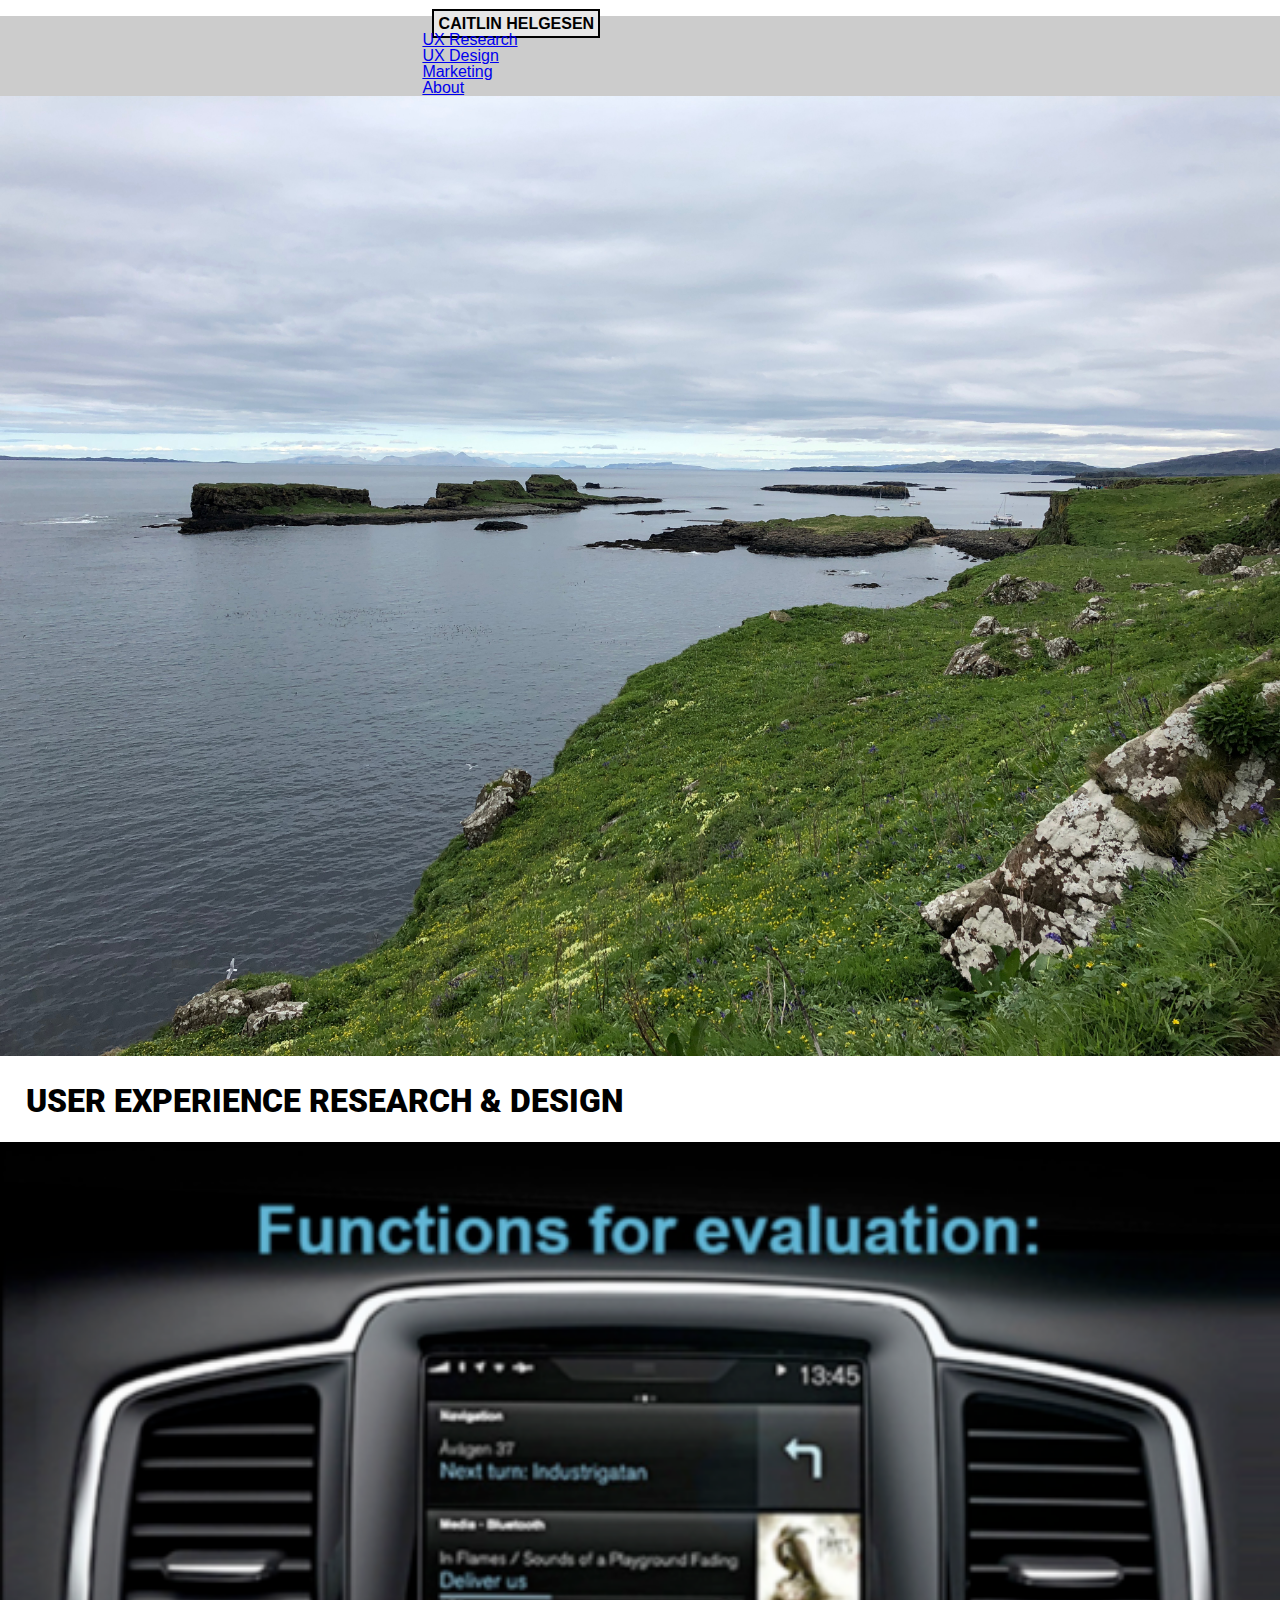
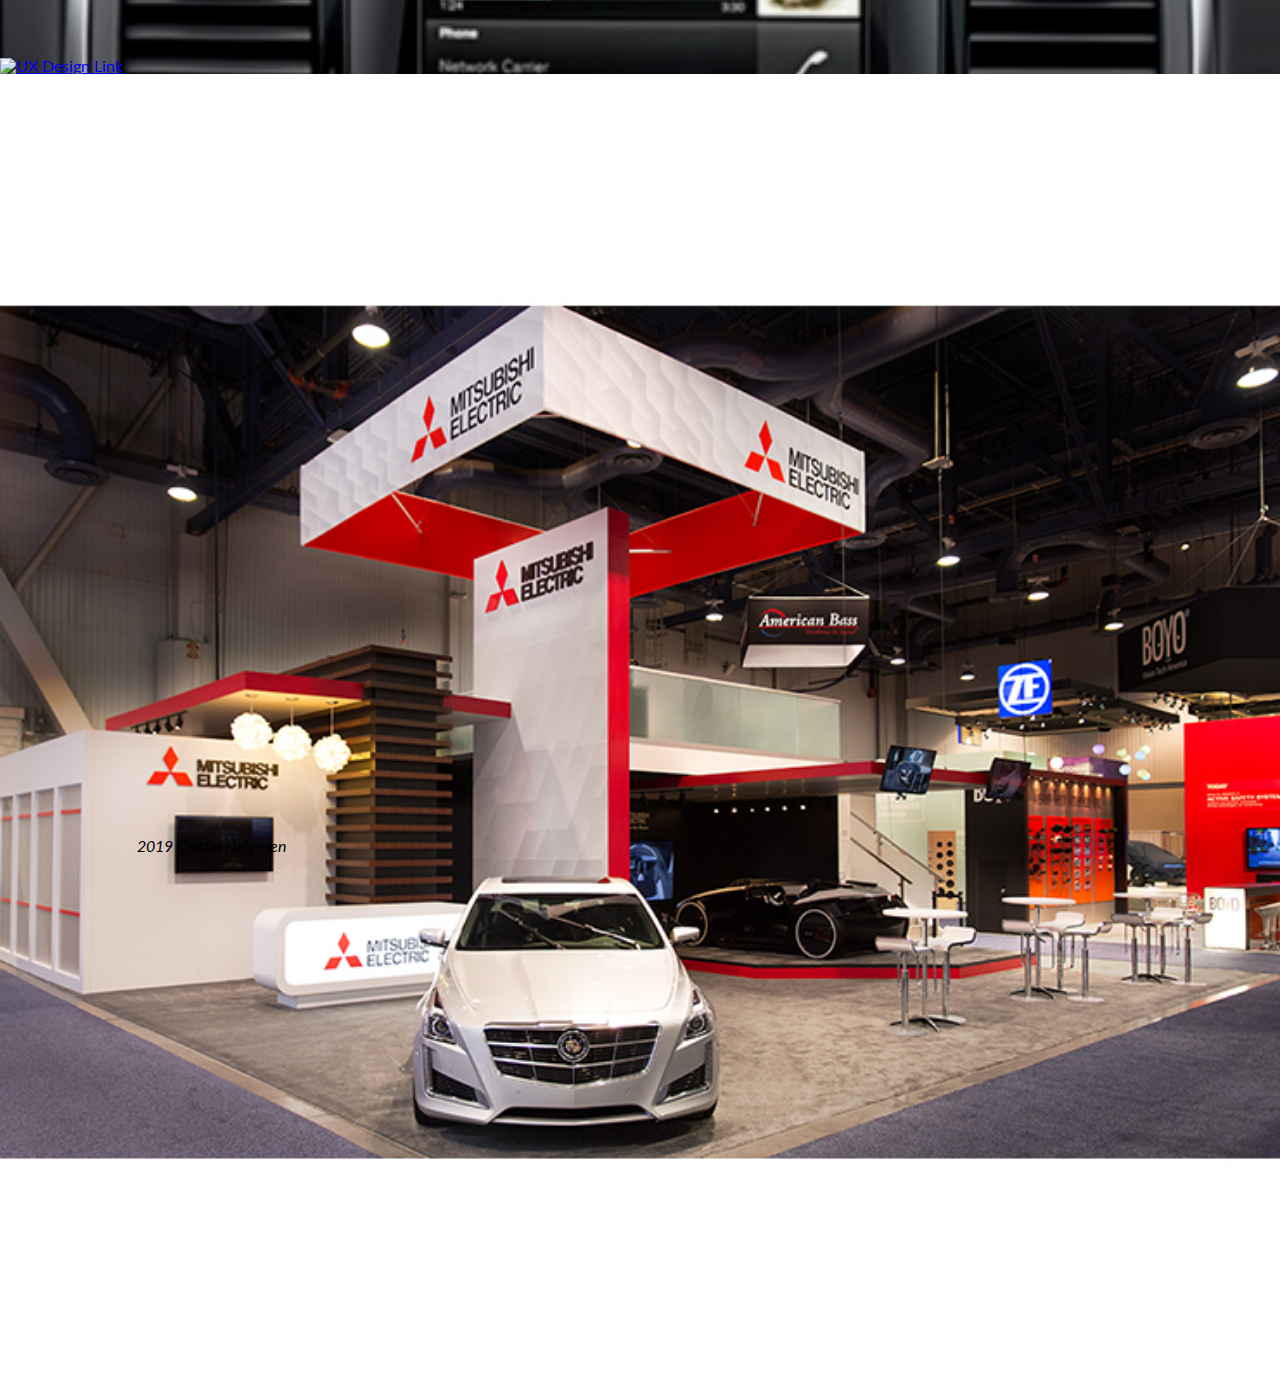
==== index.html @ 994776f3 "Add files via upload" ====
<!DOCTYPE html>
<html lang="en">
<head>
  <meta charset="UTF-8">
  <link rel="shortcut icon" href="images/Icon.png">
  <link rel="stylesheet" type="text/css" href="css/html5reset.css">
  <link rel="stylesheet" type="text/css" href="css/style.css">
  <link href="https://fonts.googleapis.com/css?family=Lato|Roboto:400,900" rel="stylesheet">
  <link rel="stylesheet" href="https://use.fontawesome.com/releases/v5.7.2/css/all.css" integrity="sha384-fnmOCqbTlWIlj8LyTjo7mOUStjsKC4pOpQbqyi7RrhN7udi9RwhKkMHpvLbHG9Sr" crossorigin="anonymous">
  <meta name="viewport" content="width=device-width, initial-scale=1.0">


  <title>Homepage</title>
</head>
<body>
  <a href = "#skip-to-main" class="skip">skip to main content</a>
  <header>
    <nav>
      <ul>
        <li><a href = "index.html" class="current">Caitlin Helgesen</a></li>
        <li><a href = "uxresearch.html" >UX Research</a></li>
        <li><a href = "uxdesign.html">UX Design</a></li>
        <li><a href = "marketing.html">Marketing</a></li>
        <li><a href = "about.html">About</a></li>
      </ul>
    </nav>
    <img src="images/homepage.jpg" alt="scenic photo for background"/>

    <h1>User Experience Research & Design</h1>

  </header>

  <main id = "skip-to-main">
        <a href = "uxresearch.html"><img src="images/XC90_withtype.png" alt="User Research Link"></a>
        <a href = "uxdesign.html"><img src="images/beddi1.png" alt="UX Design Link"></a>
        <a href = "marketing.html"><img src="images/CES10.jpg" alt="Marketing Link"></a>
  </main>

</body>

<footer>
  <i class="far fa-copyright fa-xl"> 2019 Caitlin Helgesen</i>
  <a href = "https://www.linkedin.com/in/caitlindhelgesen/"><i class="fab fa-linkedin" aria-label= "link to linkedin"></i></a>
  <a href = "mailto:chelgese@umich.edu"><i class="far fa-envelope" aria-label= "link to email"></i></a>
</footer>
</html>
---- css/style.css ----
header{font-family: arial;}

body{
  font-family: 'Lato', sans-serif;
}

img{
  width: 100%;
  height: 100%}

nav{
  display: grid;
    grid-template-columns: 33% 33% 33%;
    background-color: #cccccc;
  text-decoration: none;
}

nav ul{
  grid-column-start: 2;
  grid-column-end: 3;
    /*padding: 10px;*/
    color:#000066;
    text-decoration-line: none;
}

nav ul li{
  text-decoration-line: none;

}

h1{font-family:'Roboto', sans-serif;
  font-weight: 900;
  font-size: 2em;
  text-transform: uppercase;
  margin: 2%
}

a.skip{
	margin:10px;
	text-decoration: none;
	position: relative;
    top: -80px;
    transition: top ease-in .5s;
}

a.skip:focus{
	background: white;
	top: 0px;
	border: 1px solid black;
}

ul{
	text-decoration: none;
  list-style-type: none;
  margin: 0;
  padding: 0;
  text-decoration: none;
}

.current{
  text-transform: uppercase;
  text-decoration: none;
  font-weight: bold;
  background-color: #e7e7e7;
  color: black;
  border: 2px solid #000000;
  width: auto;
  height: auto;
  margin: 10px;
  text-decoration: none;
  padding: 1%;
  }

nav ul li .home{
  font-family: 'Lato';
  font-weight: bold;
}

footer{
display: grid;
background-color: #ffffff;
grid-template-columns: 33% 33% 33%;
height: auto;
justify-items: center;
align-items: center;

}
main{
  display: flex;
  flex-direction: column;
  justify-content: flex-start;
  flex-wrap: wrap;
}
.far-fa-copyright footer{
  grid-column: 1/2;
  width:auto;
}
.fa-linkedin footer{
  grid-column: 2/2;
}
.fa-envelope footer{
  grid-column: 2/2;
}


.headimg img{
  max-width: 100%;
  max-height: 100%;
  width: auto;
  height:auto;

}

.background-img{
  background-image: url("../images/background_img.jpg");
}
/* --------- ABOUT PAGE ---------*/



.about{display: flex;
  flex-direction: column;
  justify-content: center;
  margin-bottom: 5%
}

.about img{
  max-width: 75%;
  max-height: 75%;
  width: auto;
  height:auto;
  align-self: center;
  margin: 5%;

}
.about a{
    align-self: center;
    background-color: #e7e7e7;
    color: black;
    border: 2px solid #000000;
    width: auto;
    height: auto;
    margin: 10px;
    text-decoration: none;
    padding: 1%;

}

p{
  align-self: flex-start;
  margin: 2%;

}

/*  --------- UX DESIGN PAGE ---------*/
.skills{
  display: flex;
  flex-direction: column;
  align-content: center;
}
/* .skills*/ h2{
  align-self: center;
  margin: 2%;
  text-transform: uppercase;
  font-family: 'Roboto';


}

.skills ul{
  display: flex;
  flex-direction: column;
  flex-wrap: nowrap;
  justify-content: space-between;
  margin: 2% 5% 40% 2%;
/* width: 50%; */
  height: fit-content
}

.skills ul li{
  align-self: center;
  margin: auto;
  padding: 2%;
  font-family: 'Lato', sans-serif;
}
.gallery{
  display: flex;
  flex-direction: column;
}
.gallery img{
  width:95%;
  height: 95%;
  max-width: 100%;
  max-height: 100 %;
  width: auto;
  height:auto;
  align-self: center;
  margin: 5%;
}

/*  --------- UX RESEARCH PAGE ---------*/
.research{
  display: flex;
  flex-direction: column;
  flex-wrap: wrap;
}
.reaseach h1{
  align-self: flex-start;
  object-fit: contain;
  order: 0
}
.research img{
  object-fit: contain;
}

}
/*  --------- HOMEPAGE ---------*/

/*  --------- MARKETING PAGE ---------*/


@media screen and (min-width:500px) {
	.about_img img{
		width: 100%;
		height: 75vh; */
}

}
@media screen and (min-width:750px) {
	.about_img img{
		width: 45%;
		height: 75vh; */
}

}
@media screen and (min-width:1200px) {
  .about{display: flex;
    flex-direction: row;
    justify-content: center;
}
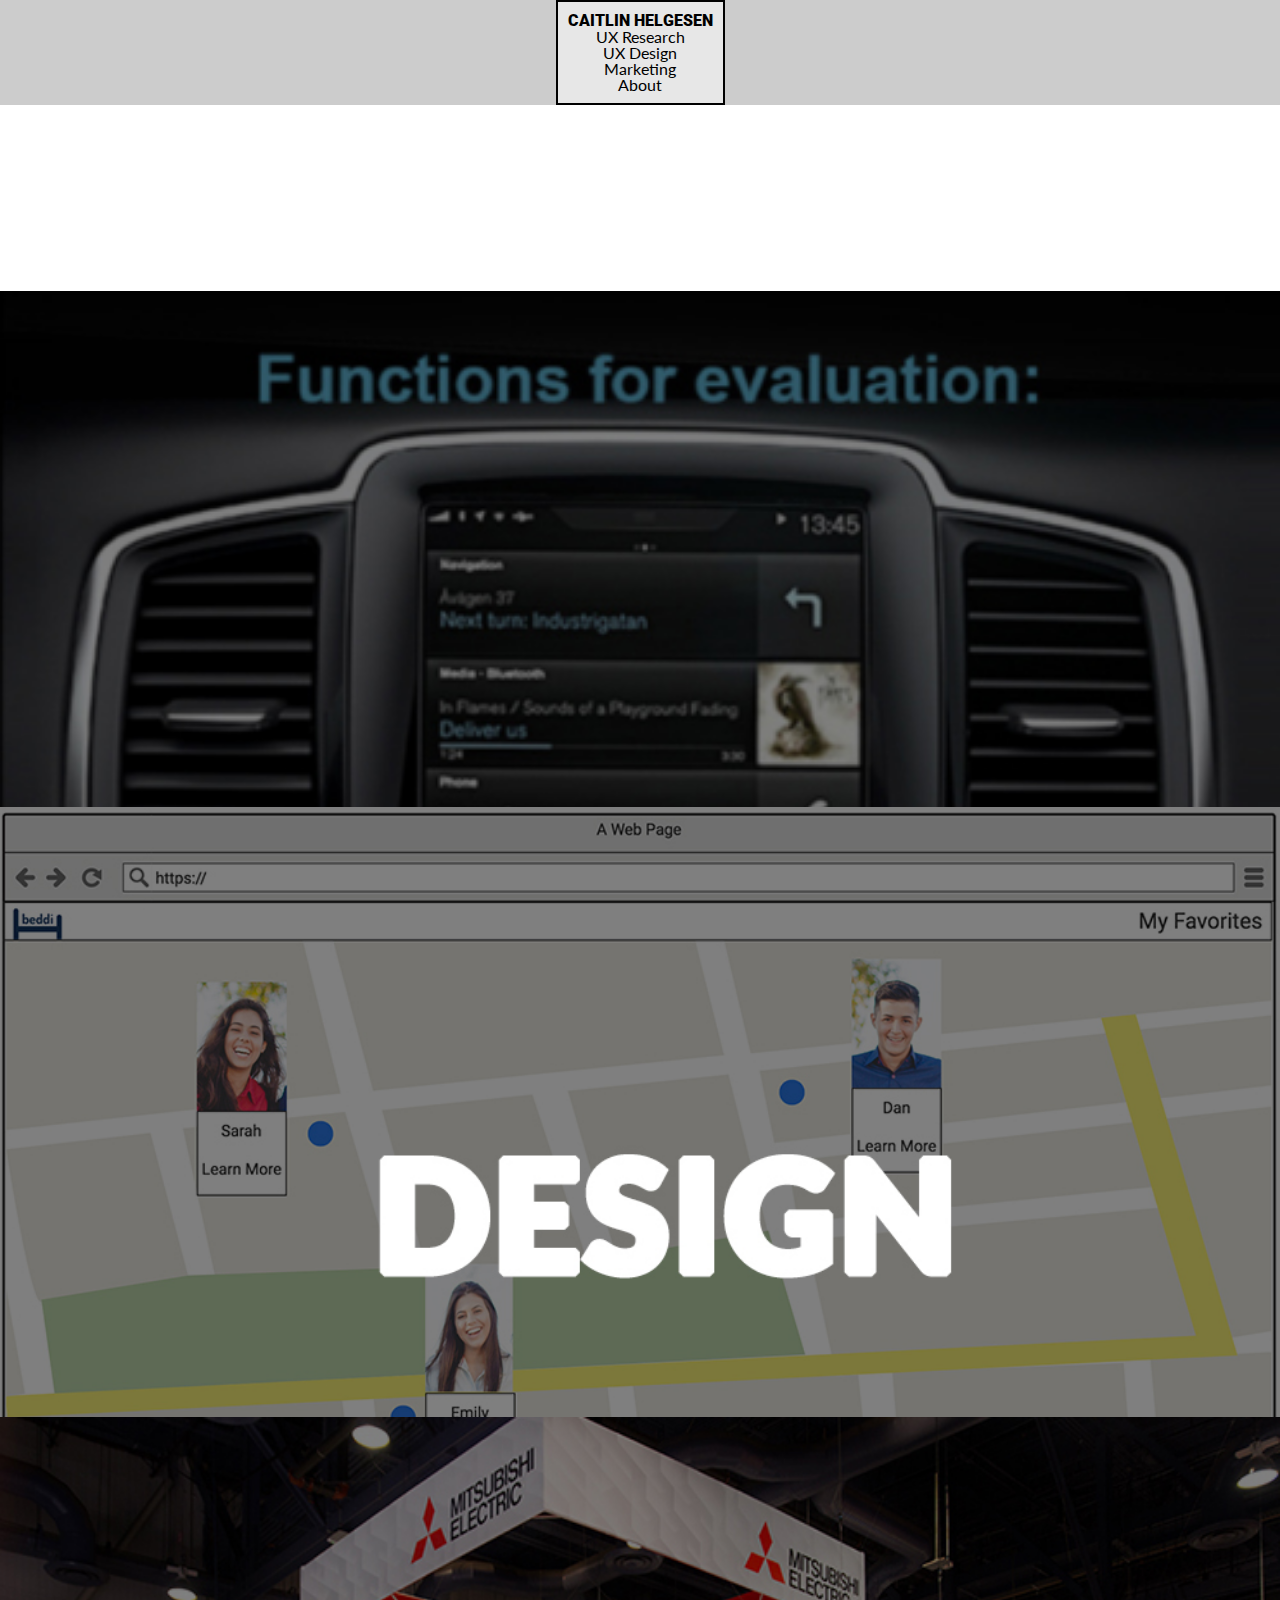
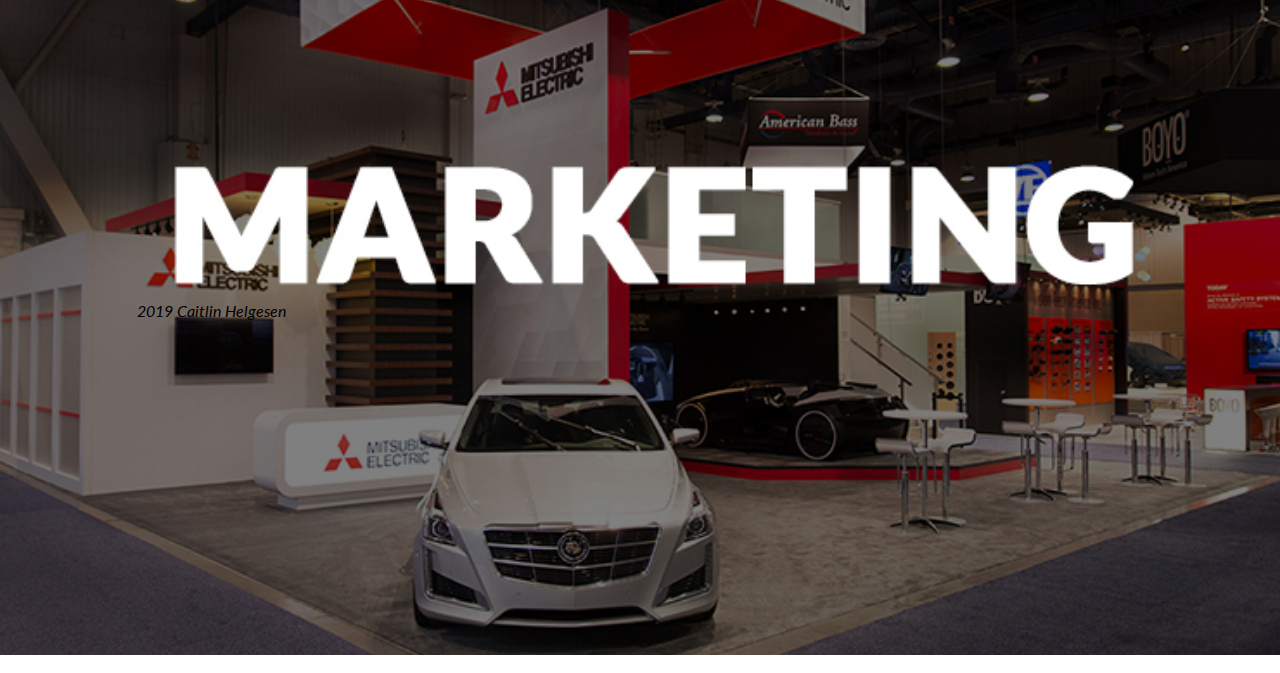
==== commit e177631b: "Add files via upload" ====
--- a/index.html
+++ b/index.html
@@ -24,23 +24,23 @@
         <li><a href = "about.html">About</a></li>
       </ul>
     </nav>
-    <img src="images/homepage.jpg" alt="scenic photo for background"/>
+    <!-- <img src="images/homepage.jpg" alt="scenic photo for background"/> -->
 
-    <h1>User Experience Research & Design</h1>
+    <h1 class="homepage">User Experience Research & Design</h1>
 
   </header>
 
   <main id = "skip-to-main">
-        <a href = "uxresearch.html"><img src="images/XC90_withtype.png" alt="User Research Link"></a>
-        <a href = "uxdesign.html"><img src="images/beddi1.png" alt="UX Design Link"></a>
-        <a href = "marketing.html"><img src="images/CES10.jpg" alt="Marketing Link"></a>
+      <a href = "uxresearch.html"><img src="images/XC90_withtype_op.jpg" alt="User Research Link"></a>
+      <a href = "uxdesign.html"><img src="images/design_op.jpg" alt="UX Design Link"></a>
+      <a href = "marketing.html"><img src="images/CES10_op.jpg" alt="Marketing Link"></a>
   </main>
 
 </body>
 
 <footer>
   <i class="far fa-copyright fa-xl"> 2019 Caitlin Helgesen</i>
-  <a href = "https://www.linkedin.com/in/caitlindhelgesen/"><i class="fab fa-linkedin" aria-label= "link to linkedin"></i></a>
-  <a href = "mailto:chelgese@umich.edu"><i class="far fa-envelope" aria-label= "link to email"></i></a>
+  <a href = "https://www.linkedin.com/in/caitlindhelgesen/" aria-label= "link to linkedin"><i class="fab fa-linkedin"></i></a>
+  <a href = "mailto:chelgese@umich.edu" aria-label= "link to email"><i class="far fa-envelope"></i></a>
 </footer>
 </html>
--- a/css/style.css
+++ b/css/style.css
@@ -1,7 +1,8 @@
-header{font-family: arial;}
+/* header{font-family: arial;} */
 
 body{
   font-family: 'Lato', sans-serif;
+  margin-top: -1em;
 }
 
 img{
@@ -9,30 +10,43 @@
   height: 100%}
 
 nav{
-  display: grid;
-    grid-template-columns: 33% 33% 33%;
-    background-color: #cccccc;
-  text-decoration: none;
+  display: flex;
+  flex-direction: column;
+  background-color: #cccccc;
+  font-family: 'Lato', sans-serif;
+  align-items: center;
 }
 
 nav ul{
-  grid-column-start: 2;
-  grid-column-end: 3;
-    /*padding: 10px;*/
-    color:#000066;
-    text-decoration-line: none;
-}
-
-nav ul li{
-  text-decoration-line: none;
-
+  padding: 10px;
+  color: #000066;
+  text-align: center;
+  background-color: #e7e7e7;
+  color: black;
+  border: 2px solid #000000;
+}
+
+/* nav ul li{
+  align-items: center;
+} */
+
+nav ul li a{
+  text-decoration: none;
+  color: #000000;
 }
 
 h1{font-family:'Roboto', sans-serif;
   font-weight: 900;
   font-size: 2em;
+  color: #ffffff;
   text-transform: uppercase;
-  margin: 2%
+  /* margin: 2%; */
+  padding: .1em;
+}
+
+background-img{
+  max-width: 100%;
+  max-height: 100%;
 }
 
 a.skip{
@@ -60,20 +74,22 @@
 .current{
   text-transform: uppercase;
   text-decoration: none;
-  font-weight: bold;
-  background-color: #e7e7e7;
+  font-family: 'roboto';
+  font-weight: 900;
+  /* background-color: #e7e7e7;
   color: black;
   border: 2px solid #000000;
   width: auto;
   height: auto;
   margin: 10px;
   text-decoration: none;
-  padding: 1%;
+  padding: 1%; */
   }
 
 nav ul li .home{
   font-family: 'Lato';
   font-weight: bold;
+  text-decoration-line: none;
 }
 
 footer{
@@ -91,29 +107,9 @@
   justify-content: flex-start;
   flex-wrap: wrap;
 }
-.far-fa-copyright footer{
-  grid-column: 1/2;
-  width:auto;
-}
-.fa-linkedin footer{
-  grid-column: 2/2;
-}
-.fa-envelope footer{
-  grid-column: 2/2;
-}
-
-
-.headimg img{
-  max-width: 100%;
-  max-height: 100%;
-  width: auto;
-  height:auto;
-
-}
-
-.background-img{
-  background-image: url("../images/background_img.jpg");
-}
+
+
+
 /* --------- ABOUT PAGE ---------*/
 
 
@@ -124,6 +120,9 @@
   margin-bottom: 5%
 }
 
+.about_head{
+  color: #000000;
+}
 .about img{
   max-width: 75%;
   max-height: 75%;
@@ -148,7 +147,7 @@
 
 p{
   align-self: flex-start;
-  margin: 2%;
+  margin: .5em;
 
 }
 
@@ -158,23 +157,44 @@
   flex-direction: column;
   align-content: center;
 }
-/* .skills*/ h2{
+
+.design_background{
+  display: flex;
+flex-direction: row;
+justify-content: center;
+align-items: center;
+background-image: url('../images/uxheader_op.jpg');
+background-size: cover;
+min-height: 20vh;
+background-repeat: no-repeat;
+}
+ h2{
   align-self: center;
   margin: 2%;
   text-transform: uppercase;
   font-family: 'Roboto';
 
-
-}
-
+}
+.design_list ul{
+  display: flex;
+  flex-direction: column;
+    /* justify-content: space-between; */
+  margin: .5em;
+}
+.design_list ul li{
+  display: flex;
+  flex-direction: column;
+    /* justify-content: space-between; */
+  margin: .5em;
+}
 .skills ul{
   display: flex;
   flex-direction: column;
   flex-wrap: nowrap;
   justify-content: space-between;
-  margin: 2% 5% 40% 2%;
+  margin-bottom: 4em;
 /* width: 50%; */
-  height: fit-content
+  /* height: fit-content */
 }
 
 .skills ul li{
@@ -182,6 +202,7 @@
   margin: auto;
   padding: 2%;
   font-family: 'Lato', sans-serif;
+  text-decoration: none;
 }
 .gallery{
   display: flex;
@@ -204,20 +225,64 @@
   flex-direction: column;
   flex-wrap: wrap;
 }
-.reaseach h1{
-  align-self: flex-start;
-  object-fit: contain;
-  order: 0
-}
+.research h1{
+display: flex;
+flex-direction: row;
+justify-content: center;
+align-items: center;
+background-image: url('../images/UXResearchheader_op.jpg');
+background-size: cover;
+min-height: 20vh;
+background-repeat: no-repeat;
+}
+
 .research img{
   object-fit: contain;
 }
 
-}
+.research h3{
+display: flex;
+justify-content: center;
+margin: .5em;
+text-transform: uppercase;
+font-family: 'Roboto';
+}
+
+
+/*
+.research_background{
+  display: flex;
+flex-direction: row;
+justify-content: center;
+align-items: center;
+background-image: url('../images/UXResearchheader_op.jpg');
+background-size: cover;
+min-height: 20vh;
+background-repeat: no-repeat;
+} */
 /*  --------- HOMEPAGE ---------*/
+.homepage {
+display: flex;
+flex-direction: row;
+justify-content: center;
+align-items: center;
+background-image: url('../images/homepage_op.jpg');
+background-size: cover;
+min-height: 20vh;
+background-repeat: no-repeat;
+}
+
 
 /*  --------- MARKETING PAGE ---------*/
-
+.marketing {
+display: flex;
+flex-direction: row;
+justify-content: center;
+align-items: center;
+background-image: url('../images/Fpace_op.jpg');
+background-size: cover;
+min-height: 20vh;
+background-repeat: no-repeat;
 
 @media screen and (min-width:500px) {
 	.about_img img{
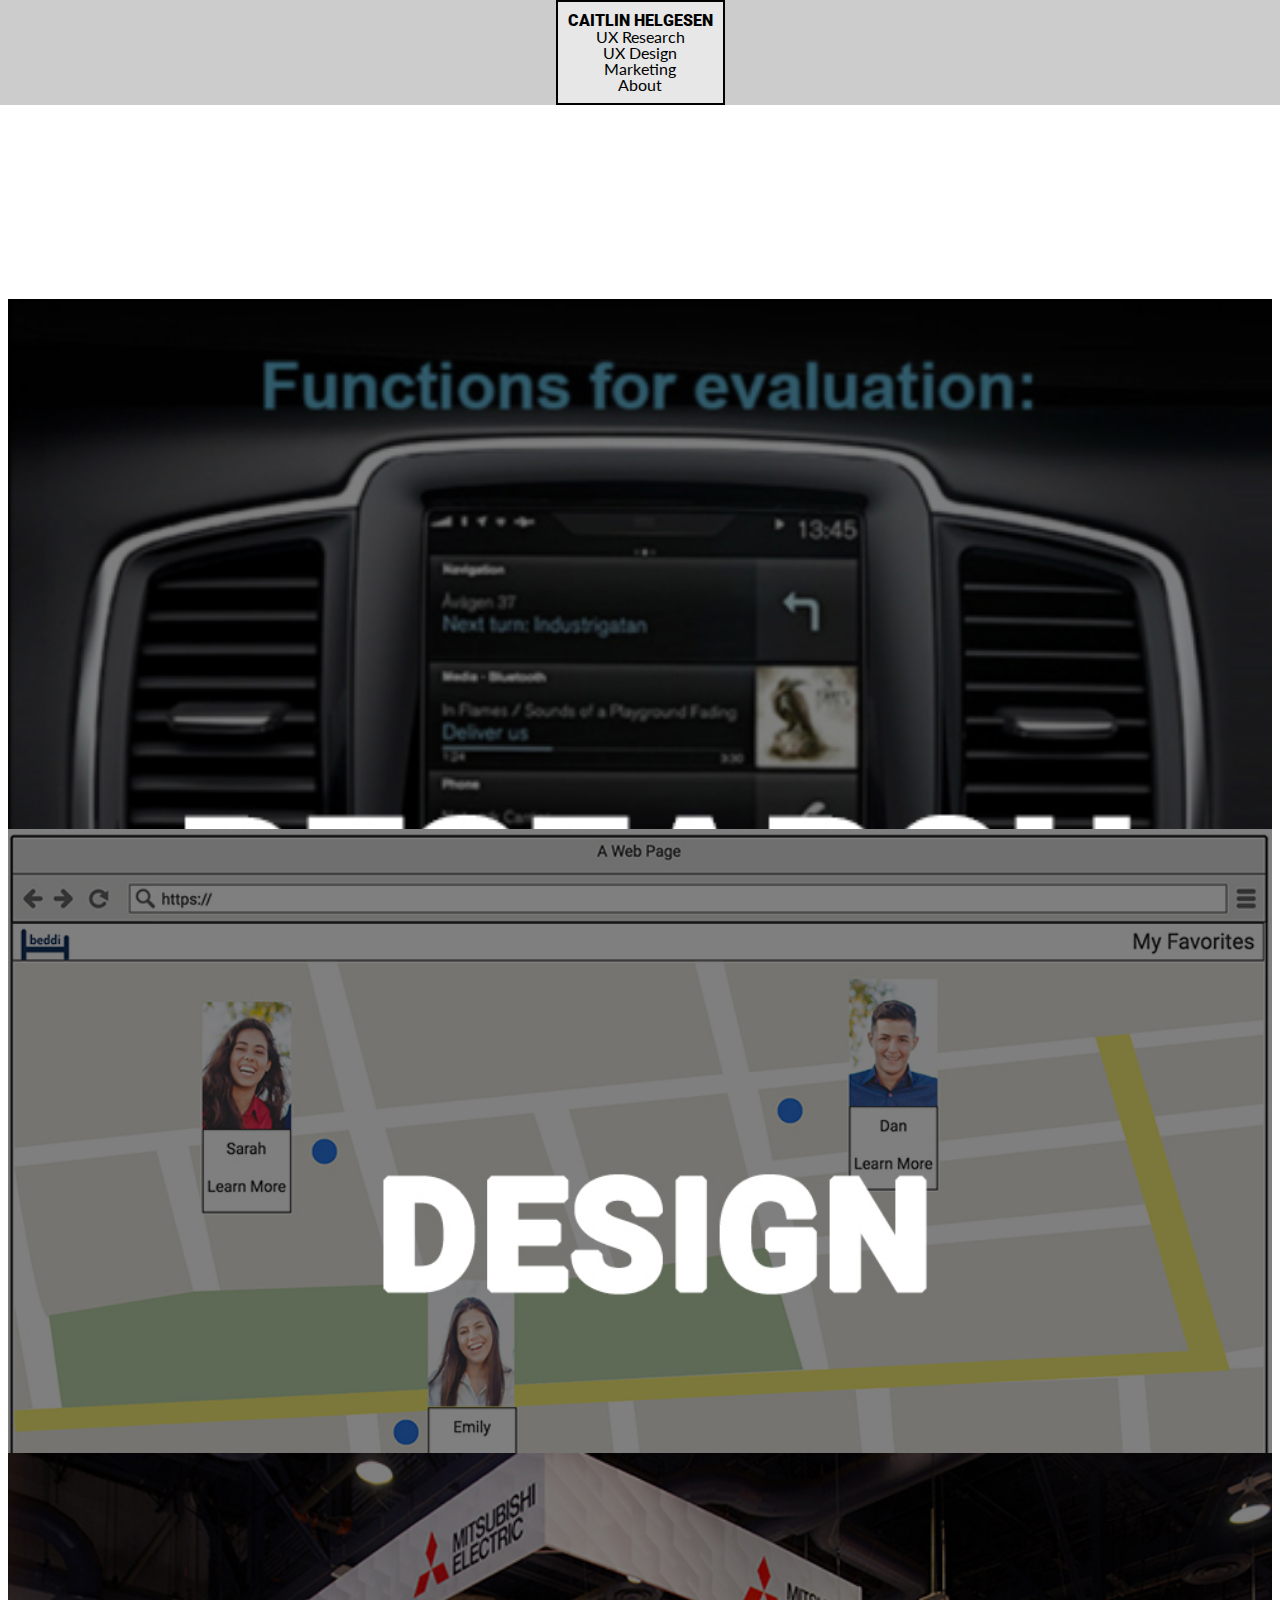
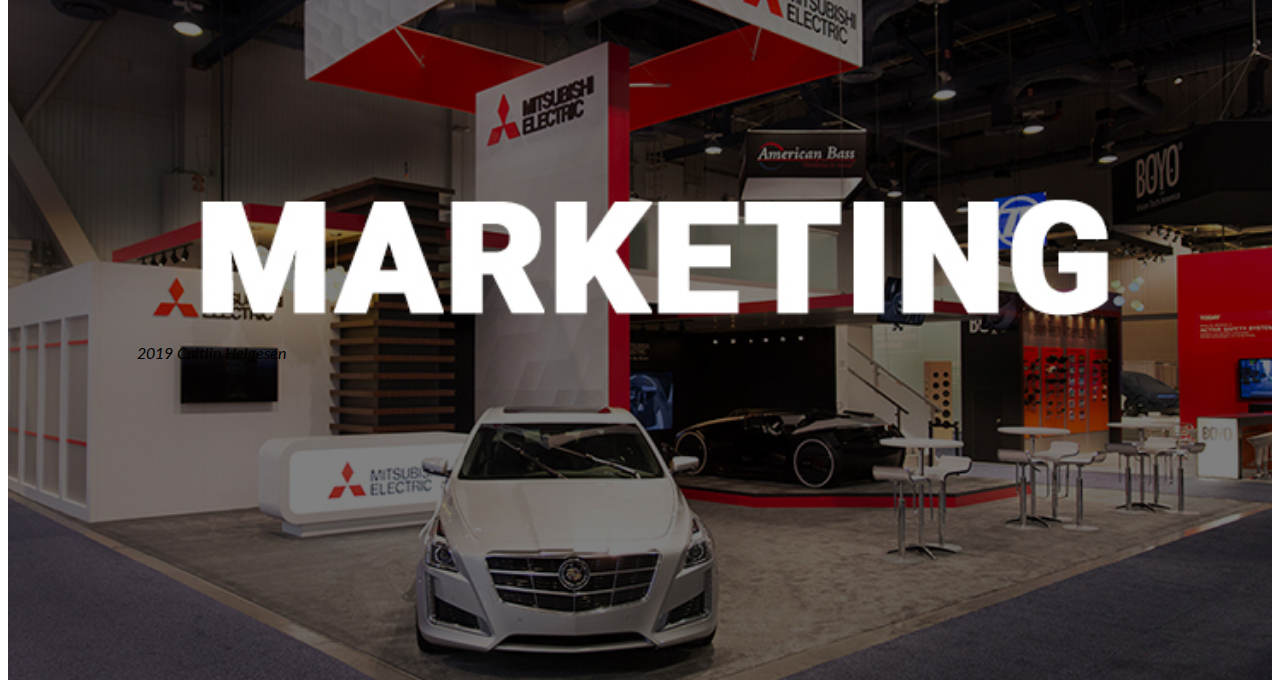
==== commit e6eacfbd: "Add files via upload" ====
--- a/index.html
+++ b/index.html
@@ -5,7 +5,8 @@
   <link rel="shortcut icon" href="images/Icon.png">
   <link rel="stylesheet" type="text/css" href="css/html5reset.css">
   <link rel="stylesheet" type="text/css" href="css/style.css">
-  <link href="https://fonts.googleapis.com/css?family=Lato|Roboto:400,900" rel="stylesheet">
+  <link href="https://fonts.googleapis.com/css?family=Lato" rel="stylesheet">
+  <link href="https://fonts.googleapis.com/css?family=Roboto:400,900" rel="stylesheet">
   <link rel="stylesheet" href="https://use.fontawesome.com/releases/v5.7.2/css/all.css" integrity="sha384-fnmOCqbTlWIlj8LyTjo7mOUStjsKC4pOpQbqyi7RrhN7udi9RwhKkMHpvLbHG9Sr" crossorigin="anonymous">
   <meta name="viewport" content="width=device-width, initial-scale=1.0">
 
@@ -30,17 +31,15 @@
 
   </header>
 
-  <main id = "skip-to-main">
+  <main id = "skip-to-main" class="homelinks">
       <a href = "uxresearch.html"><img src="images/XC90_withtype_op.jpg" alt="User Research Link"></a>
       <a href = "uxdesign.html"><img src="images/design_op.jpg" alt="UX Design Link"></a>
       <a href = "marketing.html"><img src="images/CES10_op.jpg" alt="Marketing Link"></a>
   </main>
-
+  <footer>
+    <i class="far fa-copyright fa-xl"> 2019 Caitlin Helgesen</i>
+    <a href = "https://www.linkedin.com/in/caitlindhelgesen/" aria-label= "link to linkedin"><i class="fab fa-linkedin"></i></a>
+    <a href = "mailto:chelgese@umich.edu" aria-label= "link to email"><i class="far fa-envelope"></i></a>
+  </footer>
 </body>
-
-<footer>
-  <i class="far fa-copyright fa-xl"> 2019 Caitlin Helgesen</i>
-  <a href = "https://www.linkedin.com/in/caitlindhelgesen/" aria-label= "link to linkedin"><i class="fab fa-linkedin"></i></a>
-  <a href = "mailto:chelgese@umich.edu" aria-label= "link to email"><i class="far fa-envelope"></i></a>
-</footer>
 </html>
--- a/css/style.css
+++ b/css/style.css
@@ -272,6 +272,13 @@
 background-repeat: no-repeat;
 }
 
+.homelinks a{
+  display: flex;
+flex-direction: row;
+/* justify-content: center; */
+/* margin: .5em; */
+padding: .5em;
+}
 
 /*  --------- MARKETING PAGE ---------*/
 .marketing {
